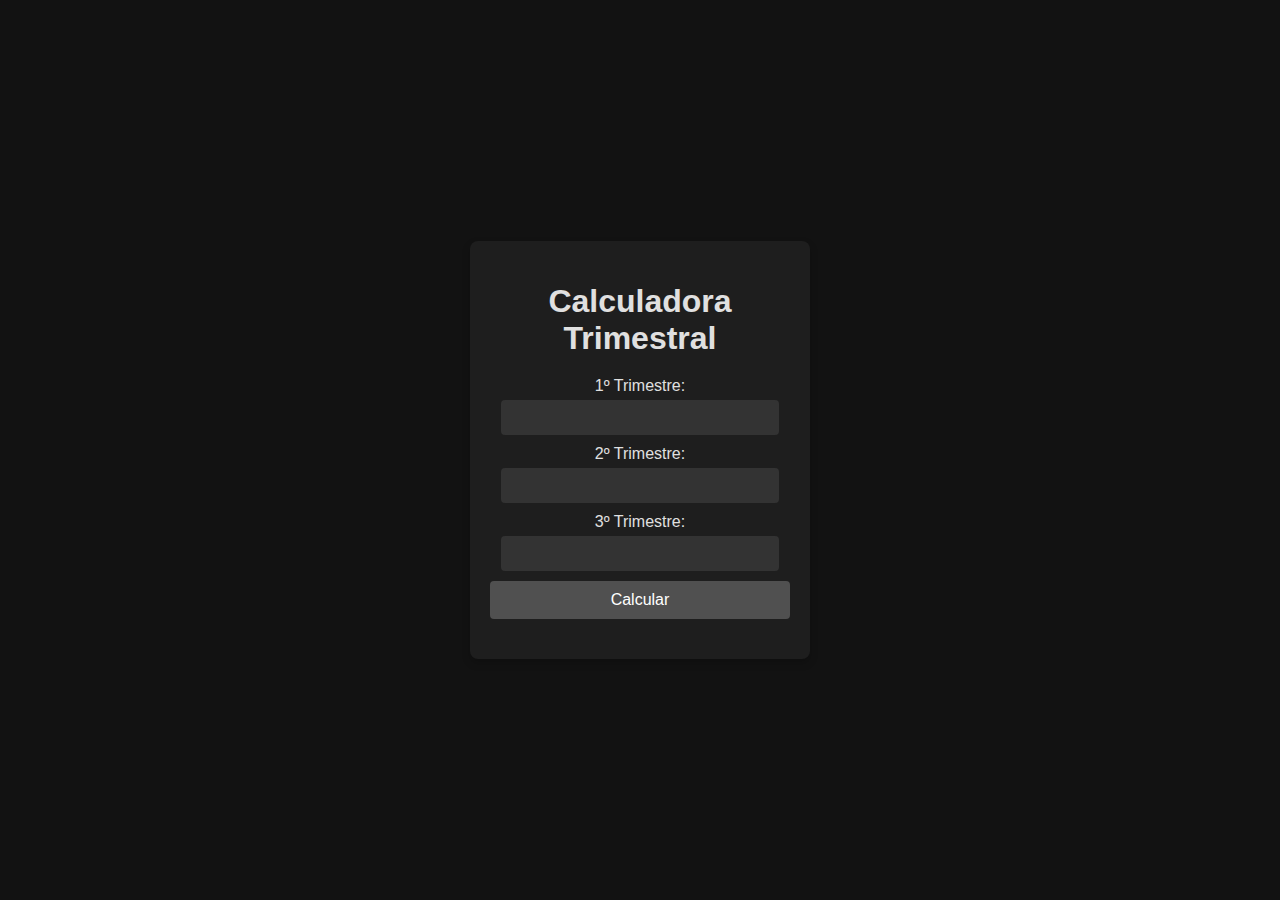
==== index.html @ ab7270ad "First Commit" ====
<!DOCTYPE html>
<html lang="pt-BR">
<head>
    <meta charset="UTF-8">
    <meta name="viewport" content="width=device-width, initial-scale=1.0">
    <title>Calculadora Trimestral</title>
    <style>
        body {
            font-family: Arial, sans-serif;
            background-color: #121212;
            color: #e0e0e0;
            margin: 0;
            padding: 0;
            display: flex;
            justify-content: center;
            align-items: center;
            height: 100vh;
            overflow: hidden;
        }
        .container {
            background-color: #1e1e1e;
            padding: 20px;
            border-radius: 8px;
            box-shadow: 0 4px 8px rgba(0, 0, 0, 0.2);
            width: 300px;
            text-align: center;
        }
        h1 {
            color: #e0e0e0;
            margin-bottom: 20px;
        }
        label {
            display: block;
            margin: 10px 0 5px;
            color: #e0e0e0;
        }
        input {
            padding: 10px;
            width: calc(100% - 22px);
            border: none;
            border-radius: 4px;
            background-color: #333;
            color: #e0e0e0;
            box-sizing: border-box;
        }
        button {
            padding: 10px;
            width: 100%;
            border: none;
            border-radius: 4px;
            background-color: #505050;
            color: #ffffff;
            font-size: 16px;
            cursor: pointer;
            margin-top: 10px;
        }
        button:hover {
            background-color: rgb(0, 179, 0);
        }
        .resultado {
            font-weight: bold;
            margin-top: 15px;
            color: #e0e0e0;
            white-space: pre-wrap;
        }
        .aprovado {
            color: #00e676;
        }
        .reprovado {
            color: #ff5252;
        }
        .formula {
            color: #e0e0e0;
            margin-top: 10px;
            white-space: pre-wrap;
        }
        .formula strong {
            font-weight: bold;
        }
        .erro {
            color: #ff5252;
            font-size: 16px;
            margin-top: 10px;
            font-weight: bold;
        }
        #explicacao {
            color: #e0e0e0;
            margin-top: 10px;
            white-space: pre-wrap;
            display: none;
        }
        #porQueBtn {
            color: #1e88e5;
            background: none;
            border: none;
            text-decoration: underline;
            cursor: pointer;
            font-size: 16px;
            margin-top: 10px;
            display: none;
        }
        #porQueBtn:hover {
            color: #1565c0;
        }
    </style>
</head>
<body>
    <div class="container">
        <h1>Calculadora Trimestral</h1>
        <form id="notaForm">
            <label for="nota1">1º Trimestre:</label>
            <input type="number" id="nota1" step="0.1" max="10" required oninput="LimitarNumeros(this, 3)">
            
            <label for="nota2">2º Trimestre:</label>
            <input type="number" id="nota2" step="0.1" max="10" required oninput="LimitarNumeros(this, 3)">
            
            <label for="nota3">3º Trimestre:</label>
            <input type="number" id="nota3" step="0.1" max="10" required oninput="LimitarNumeros(this, 3)">
            
            <button type="button" onclick="calcularNotas()">Calcular</button>
        </form>
        
        <h2 id="resultado" class="resultado"></h2>
        <p id="formula" class="formula"></p>
        <p id="erro" class="erro"></p>
        <button id="porQueBtn" type="button" onclick="mostrarExplicacao()">Por quê?</button>
        <p id="explicacao"></p>
    </div>
    
    <script>
        function calcularNotas() {
            var nota1 = parseFloat(document.getElementById('nota1').value);
            var nota2 = parseFloat(document.getElementById('nota2').value);
            var nota3 = parseFloat(document.getElementById('nota3').value);

            if (isNaN(nota1) || isNaN(nota2) || isNaN(nota3)) {
                document.getElementById('erro').innerText = 'Por favor, insira valores válidos.';
                document.getElementById('resultado').innerText = '';
                document.getElementById('formula').innerText = '';
                document.getElementById('explicacao').innerText = '';
                document.getElementById('porQueBtn').style.display = 'none';
                return;
            }

            if (nota1 > 10 || nota2 > 10 || nota3 > 10) {
                document.getElementById('erro').innerText = 'Todas as notas devem ser menores ou iguais a 10.';
                document.getElementById('resultado').innerText = '';
                document.getElementById('formula').innerText = '';
                document.getElementById('explicacao').innerText = '';
                document.getElementById('porQueBtn').style.display = 'none';
                return;
            }

            document.getElementById('erro').innerText = '';
            
            var resultado = (nota1 * 3 + nota2 * 3 + nota3 * 4) / 10;
            
            var status = resultado >= 6 ? 'Aprovado!' : 'Reprovado.';
            var statusClass = resultado >= 6 ? 'aprovado' : 'reprovado';
            var explicacao = resultado >= 6 
                ? `Você tirou "${resultado.toFixed(2)}" e foi aprovado porque a média é "6.00".` 
                : `Você tirou "${resultado.toFixed(2)}" e foi reprovado porque a média é "6.00".`;

            var formulaTexto = `<strong>Fórmula utilizada:</strong>\n(${nota1.toFixed(1)} * 3 + ${nota2.toFixed(1)} * 3 + ${nota3.toFixed(1)} * 4) / 10 = ${resultado.toFixed(2)}`;
            document.getElementById('resultado').innerText = `Resultado: ${resultado.toFixed(2)}\n${status}`;
            document.getElementById('resultado').className = 'resultado ' + statusClass;
            document.getElementById('formula').innerHTML = formulaTexto;
            document.getElementById('explicacao').innerText = explicacao;
            document.getElementById('explicacao').style.display = 'none';
            document.getElementById('porQueBtn').style.display = 'block';
            document.getElementById('porQueBtn').innerText = 'Por quê?';
        }

        function mostrarExplicacao() {
            var explicacao = document.getElementById('explicacao');
            var botao = document.getElementById('porQueBtn');

            if (explicacao.style.display === 'none') {
                explicacao.style.display = 'block';
                botao.innerText = 'Fechar explicação';
            } else {
                explicacao.style.display = 'none';
                botao.innerText = 'Por quê?';
            }
        }

        function LimitarNumeros(campo, maxDigitos) {
    let valor = campo.value;
    
    // Verifica se o valor já contém um ponto decimal
    let partes = valor.split('.');
    if (partes.length > 2) {
        // Se houver mais de um ponto decimal, remova os extras
        valor = partes.shift() + '.' + partes.join('');
        campo.value = valor;
    }

    // Limita o número de dígitos decimais a 1
    if (partes[1] && partes[1].length > 1) {
        partes[1] = partes[1].slice(0, 1);
        valor = partes.join('.');
        campo.value = valor;
    }

    // Limita o comprimento total do valor (contando ponto decimal)
    if (valor.length > maxDigitos) {
        campo.value = valor.slice(0, maxDigitos);
    }
}
    </script>
</body>
</html>
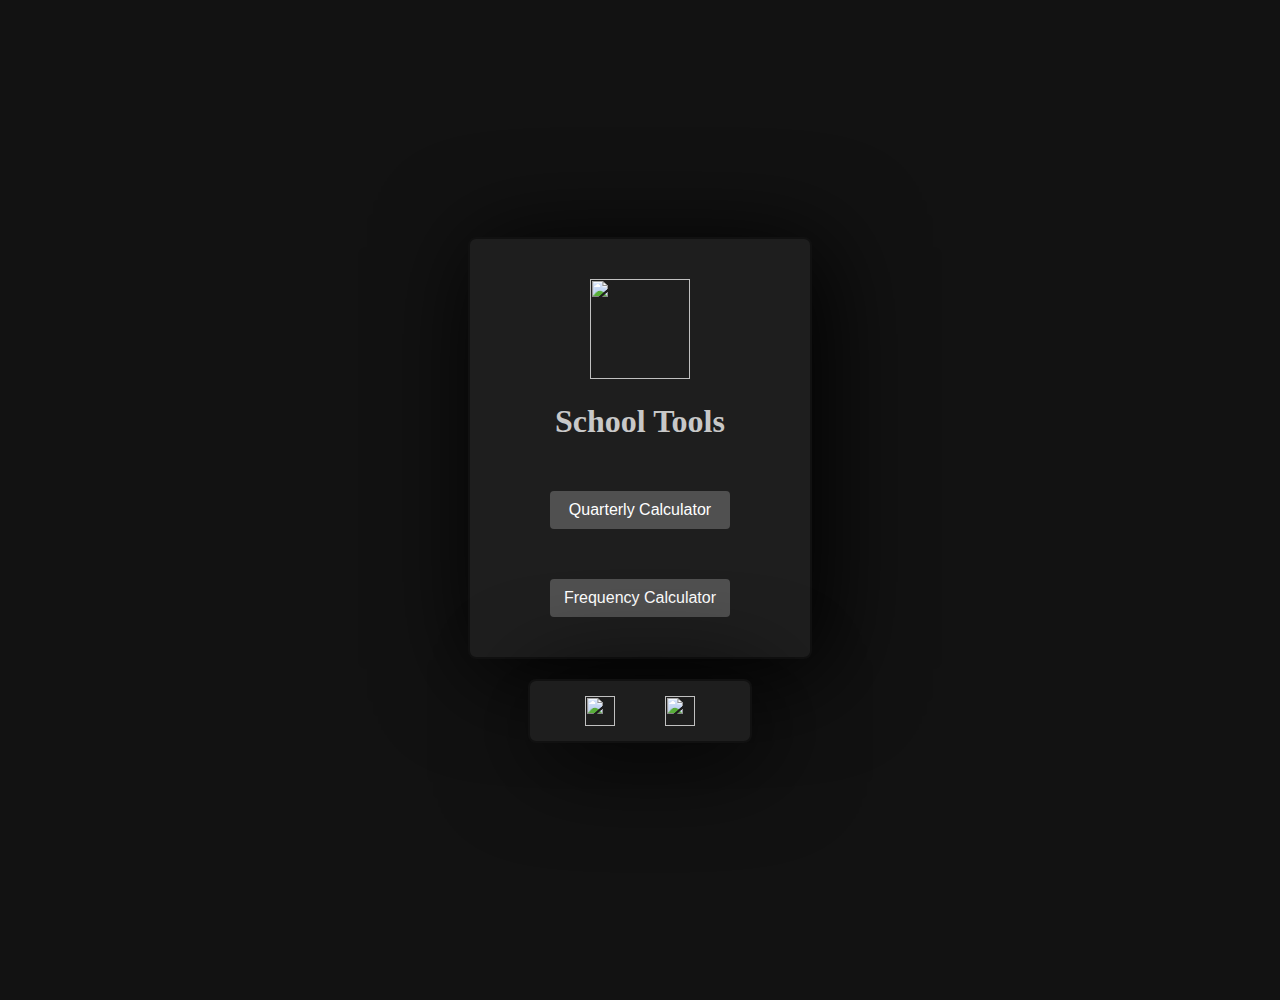
==== commit 72f22519: "Development Update" ====
--- a/index.html
+++ b/index.html
@@ -1,212 +1,54 @@
 <!DOCTYPE html>
-<html lang="pt-BR">
-<head>
-    <meta charset="UTF-8">
-    <meta name="viewport" content="width=device-width, initial-scale=1.0">
-    <title>Calculadora Trimestral</title>
-    <style>
-        body {
-            font-family: Arial, sans-serif;
-            background-color: #121212;
-            color: #e0e0e0;
-            margin: 0;
-            padding: 0;
-            display: flex;
-            justify-content: center;
-            align-items: center;
-            height: 100vh;
-            overflow: hidden;
-        }
-        .container {
-            background-color: #1e1e1e;
-            padding: 20px;
-            border-radius: 8px;
-            box-shadow: 0 4px 8px rgba(0, 0, 0, 0.2);
-            width: 300px;
-            text-align: center;
-        }
-        h1 {
-            color: #e0e0e0;
-            margin-bottom: 20px;
-        }
-        label {
-            display: block;
-            margin: 10px 0 5px;
-            color: #e0e0e0;
-        }
-        input {
-            padding: 10px;
-            width: calc(100% - 22px);
-            border: none;
-            border-radius: 4px;
-            background-color: #333;
-            color: #e0e0e0;
-            box-sizing: border-box;
-        }
-        button {
-            padding: 10px;
-            width: 100%;
-            border: none;
-            border-radius: 4px;
-            background-color: #505050;
-            color: #ffffff;
-            font-size: 16px;
-            cursor: pointer;
-            margin-top: 10px;
-        }
-        button:hover {
-            background-color: rgb(0, 179, 0);
-        }
-        .resultado {
-            font-weight: bold;
-            margin-top: 15px;
-            color: #e0e0e0;
-            white-space: pre-wrap;
-        }
-        .aprovado {
-            color: #00e676;
-        }
-        .reprovado {
-            color: #ff5252;
-        }
-        .formula {
-            color: #e0e0e0;
-            margin-top: 10px;
-            white-space: pre-wrap;
-        }
-        .formula strong {
-            font-weight: bold;
-        }
-        .erro {
-            color: #ff5252;
-            font-size: 16px;
-            margin-top: 10px;
-            font-weight: bold;
-        }
-        #explicacao {
-            color: #e0e0e0;
-            margin-top: 10px;
-            white-space: pre-wrap;
-            display: none;
-        }
-        #porQueBtn {
-            color: #1e88e5;
-            background: none;
-            border: none;
-            text-decoration: underline;
-            cursor: pointer;
-            font-size: 16px;
-            margin-top: 10px;
-            display: none;
-        }
-        #porQueBtn:hover {
-            color: #1565c0;
-        }
-    </style>
-</head>
-<body>
-    <div class="container">
-        <h1>Calculadora Trimestral</h1>
-        <form id="notaForm">
-            <label for="nota1">1º Trimestre:</label>
-            <input type="number" id="nota1" step="0.1" max="10" required oninput="LimitarNumeros(this, 3)">
-            
-            <label for="nota2">2º Trimestre:</label>
-            <input type="number" id="nota2" step="0.1" max="10" required oninput="LimitarNumeros(this, 3)">
-            
-            <label for="nota3">3º Trimestre:</label>
-            <input type="number" id="nota3" step="0.1" max="10" required oninput="LimitarNumeros(this, 3)">
-            
-            <button type="button" onclick="calcularNotas()">Calcular</button>
-        </form>
-        
-        <h2 id="resultado" class="resultado"></h2>
-        <p id="formula" class="formula"></p>
-        <p id="erro" class="erro"></p>
-        <button id="porQueBtn" type="button" onclick="mostrarExplicacao()">Por quê?</button>
-        <p id="explicacao"></p>
-    </div>
-    
-    <script>
-        function calcularNotas() {
-            var nota1 = parseFloat(document.getElementById('nota1').value);
-            var nota2 = parseFloat(document.getElementById('nota2').value);
-            var nota3 = parseFloat(document.getElementById('nota3').value);
+<html lang="en">
+    <head>
+        <meta charset="UTF-8" />
+        <meta name="viewport" content="width=device-width, initial-scale=1.0" />
+        <title>School Tools</title>
+        <link rel="shortcut icon" href="ico/Tool.ico" type="image/x-icon" />
+        <link rel="stylesheet" href="./Code/CSS/Index.css">
+    </head>
+    <body>
+        <div class="container">
+            <div class="center">
+                <header>
+                    <img src="img/Icons/White book.png" />
+                    <h1>School Tools</h1>
+                </header>
+            </div>
+            <div class="center">
+                <nav>
+                    <a
+                        href="./Pages/Quarterly Calculator.html"
+                        class="MarginBottom5PX"
+                    >
+                        <button>Quarterly Calculator</button>
+                    </a>
 
-            if (isNaN(nota1) || isNaN(nota2) || isNaN(nota3)) {
-                document.getElementById('erro').innerText = 'Por favor, insira valores válidos.';
-                document.getElementById('resultado').innerText = '';
-                document.getElementById('formula').innerText = '';
-                document.getElementById('explicacao').innerText = '';
-                document.getElementById('porQueBtn').style.display = 'none';
-                return;
-            }
-
-            if (nota1 > 10 || nota2 > 10 || nota3 > 10) {
-                document.getElementById('erro').innerText = 'Todas as notas devem ser menores ou iguais a 10.';
-                document.getElementById('resultado').innerText = '';
-                document.getElementById('formula').innerText = '';
-                document.getElementById('explicacao').innerText = '';
-                document.getElementById('porQueBtn').style.display = 'none';
-                return;
-            }
-
-            document.getElementById('erro').innerText = '';
-            
-            var resultado = (nota1 * 3 + nota2 * 3 + nota3 * 4) / 10;
-            
-            var status = resultado >= 6 ? 'Aprovado!' : 'Reprovado.';
-            var statusClass = resultado >= 6 ? 'aprovado' : 'reprovado';
-            var explicacao = resultado >= 6 
-                ? `Você tirou "${resultado.toFixed(2)}" e foi aprovado porque a média é "6.00".` 
-                : `Você tirou "${resultado.toFixed(2)}" e foi reprovado porque a média é "6.00".`;
-
-            var formulaTexto = `<strong>Fórmula utilizada:</strong>\n(${nota1.toFixed(1)} * 3 + ${nota2.toFixed(1)} * 3 + ${nota3.toFixed(1)} * 4) / 10 = ${resultado.toFixed(2)}`;
-            document.getElementById('resultado').innerText = `Resultado: ${resultado.toFixed(2)}\n${status}`;
-            document.getElementById('resultado').className = 'resultado ' + statusClass;
-            document.getElementById('formula').innerHTML = formulaTexto;
-            document.getElementById('explicacao').innerText = explicacao;
-            document.getElementById('explicacao').style.display = 'none';
-            document.getElementById('porQueBtn').style.display = 'block';
-            document.getElementById('porQueBtn').innerText = 'Por quê?';
-        }
-
-        function mostrarExplicacao() {
-            var explicacao = document.getElementById('explicacao');
-            var botao = document.getElementById('porQueBtn');
-
-            if (explicacao.style.display === 'none') {
-                explicacao.style.display = 'block';
-                botao.innerText = 'Fechar explicação';
-            } else {
-                explicacao.style.display = 'none';
-                botao.innerText = 'Por quê?';
-            }
-        }
-
-        function LimitarNumeros(campo, maxDigitos) {
-    let valor = campo.value;
-    
-    // Verifica se o valor já contém um ponto decimal
-    let partes = valor.split('.');
-    if (partes.length > 2) {
-        // Se houver mais de um ponto decimal, remova os extras
-        valor = partes.shift() + '.' + partes.join('');
-        campo.value = valor;
-    }
-
-    // Limita o número de dígitos decimais a 1
-    if (partes[1] && partes[1].length > 1) {
-        partes[1] = partes[1].slice(0, 1);
-        valor = partes.join('.');
-        campo.value = valor;
-    }
-
-    // Limita o comprimento total do valor (contando ponto decimal)
-    if (valor.length > maxDigitos) {
-        campo.value = valor.slice(0, maxDigitos);
-    }
-}
-    </script>
-</body>
+                    <a
+                        href="Pages/Frequency Calculator.html"
+                        class="MarginBottom20PX"
+                    >
+                        <button>Frequency Calculator</button>
+                    </a>
+                </nav>
+            </div>
+        </div>
+        <div class="SmallContainer">
+            <div>
+                <nav class="NavHover">
+                    <nav class="IconFoot">
+                        <a
+                            target="_blank"
+                            href="https://github.com/GregSaid/-Quarterly-Calculator"
+                        >
+                            <img src="./img/Icons/GitHub.png" />
+                        </a>
+                        <a href="mailto:gregcontact.github@gmail.com">
+                            <img src="./img/Icons/Email.png" />
+                        </a>
+                    </nav>
+                </nav>
+            </div>
+        </div>
+    </body>
 </html>
--- a/Code/CSS/Index.css
+++ b/Code/CSS/Index.css
@@ -0,0 +1,120 @@
+.center {
+    text-align: center;
+}
+
+.container {
+    background-color: #1e1e1e;
+    padding: 20px;
+    border-radius: 8px;
+    box-shadow: 10px 10px 100px rgba(0, 0, 0, 1);
+    width: 300px;
+    text-align: center;
+    margin-bottom: 20px;
+    border: 2px solid #111111;
+}
+
+.SmallContainer {
+    background-color: #1e1e1e;
+    padding: 10px;
+    border-radius: 8px;
+    box-shadow: 10px 10px 100px rgba(0, 0, 0, 1);
+    width: 200px;
+    height: auto;
+    margin-bottom: 20px;
+    display: flex;
+    justify-content: center;
+    align-items: center;
+    text-align: center;
+    border: 2px solid #111111;
+}
+
+.MarginBottom5PX {
+    margin-bottom: 5px;
+}
+
+.MarginBottom20PX {
+    margin-bottom: 20px;
+}
+
+.IconFoot {
+    display: flex;
+    justify-content: center;
+    gap: 10px;
+}
+
+.IconFoot a {
+    display: flex;
+}
+
+.IconFoot img {
+    width: 25px;
+    height: 25px;
+    margin: 5px;
+    margin-left: 20px;
+    margin-right: 20px;
+}
+
+.NavHover a img {
+    width: 30px;
+    height: 30px;
+    transition: transform 0.3s, filter 0.3s;
+}
+
+.NavHover a img:hover {
+    transform: scale(1.3);
+    filter: drop-shadow(0px 0px 5px rgb(100, 100, 255));
+}
+
+body {
+    background-color: #121212;
+    justify-content: center;
+    align-items: center;
+    display: flex;
+    margin: 50px;
+
+    background-image: url('/img/Background/Blur/ToolsMenu.jpg');
+    background-size: cover;
+    background-position: none;
+    background-repeat: no-repeat;
+    display: flex;
+    flex-direction: column;
+    height: 100vh;
+}
+
+h1 {
+    color: rgb(200, 200, 200);
+    font-size: xx-large;
+    margin-top: 20px;
+    margin-left: 20px;
+    margin-right: 20px;
+}
+
+header img {
+    width: 100px;
+    height: 100px;
+    margin-top: 20px;
+    margin-left: 20px;
+    margin-right: 20px;
+}
+
+button {
+    padding: 10px;
+    width: 100%;
+    border: none;
+    border-radius: 4px;
+    background-color: #505050;
+    color: #ffffff;
+    font-size: 16px;
+    cursor: pointer;
+    margin-top: 30px;
+    margin-bottom: 20px;
+    width: 60%;
+    transition: background-color 0.3s, transform 0.3s,
+        box-shadow 0.3s;
+}
+
+button:hover {
+    box-shadow: 0px 0px 10px rgb(100, 100, 255);
+    background-color: rgb(100, 100, 255);
+    transform: scale(1.1);
+}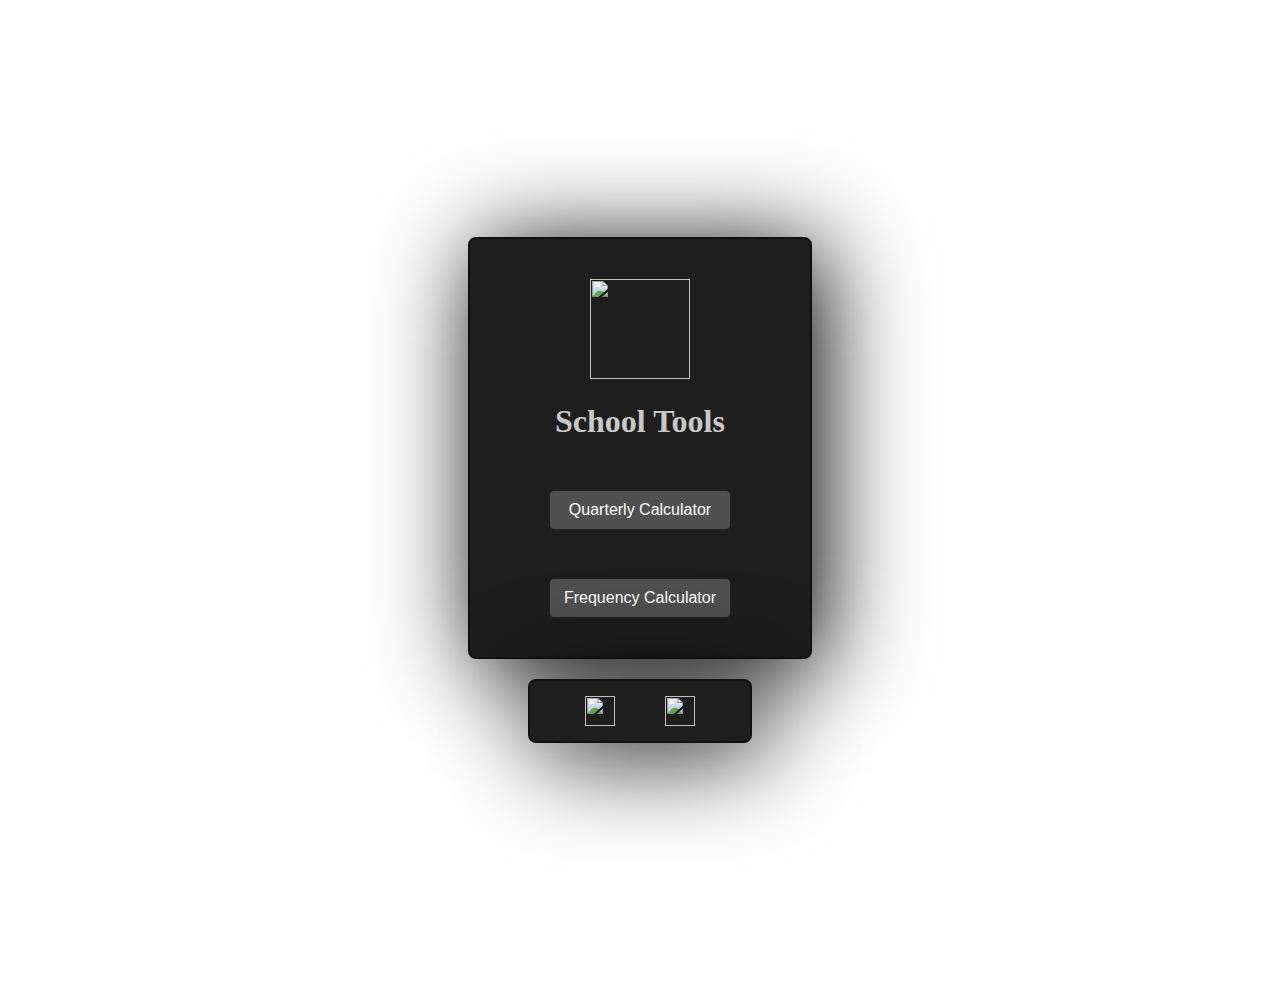
==== commit caa40d36: "Test Commit" ====
--- a/index.html
+++ b/index.html
@@ -5,7 +5,7 @@
         <meta name="viewport" content="width=device-width, initial-scale=1.0" />
         <title>School Tools</title>
         <link rel="shortcut icon" href="ico/Tool.ico" type="image/x-icon" />
-        <link rel="stylesheet" href="./Code/CSS/Index.css">
+        <link rel="stylesheet" href="./Code/CSS/Index.css" />
     </head>
     <body>
         <div class="container">
--- a/Code/CSS/Index.css
+++ b/Code/CSS/Index.css
@@ -66,7 +66,6 @@
 }
 
 body {
-    background-color: #121212;
     justify-content: center;
     align-items: center;
     display: flex;
@@ -109,12 +108,11 @@
     margin-top: 30px;
     margin-bottom: 20px;
     width: 60%;
-    transition: background-color 0.3s, transform 0.3s,
-        box-shadow 0.3s;
+    transition: background-color 0.3s, transform 0.3s, box-shadow 0.3s;
 }
 
 button:hover {
     box-shadow: 0px 0px 10px rgb(100, 100, 255);
     background-color: rgb(100, 100, 255);
     transform: scale(1.1);
-}+}
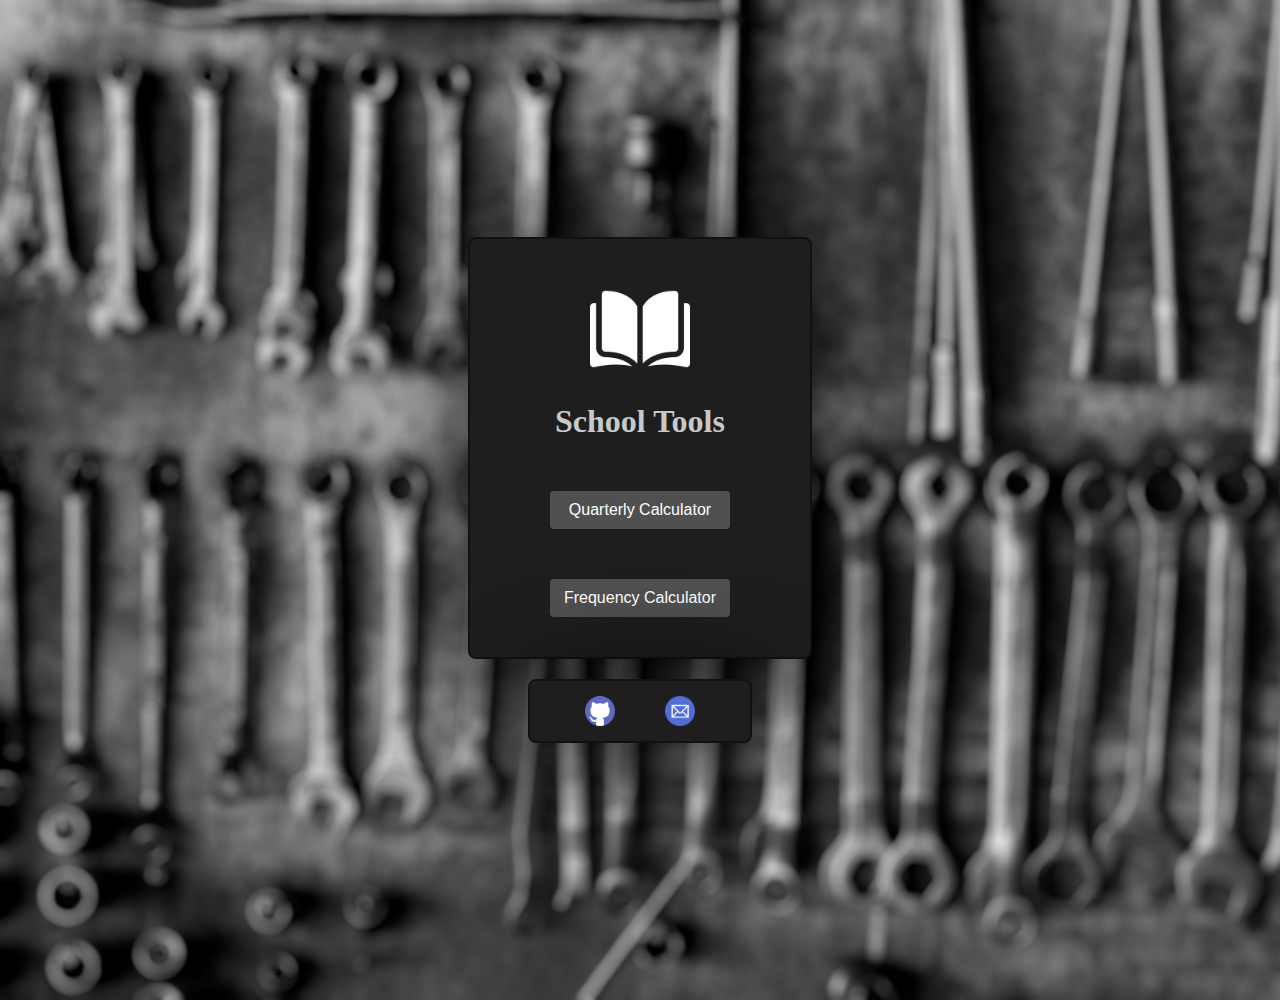
==== commit 787004fd: "URGENT UPDATE!" ====
--- a/index.html
+++ b/index.html
@@ -11,7 +11,7 @@
         <div class="container">
             <div class="center">
                 <header>
-                    <img src="img/Icons/White book.png" />
+                    <img src="./Code/CSS/img/Icons/White book.png" />
                     <h1>School Tools</h1>
                 </header>
             </div>
@@ -41,10 +41,10 @@
                             target="_blank"
                             href="https://github.com/GregSaid/-Quarterly-Calculator"
                         >
-                            <img src="./img/Icons/GitHub.png" />
+                            <img src="./Code/CSS/img/Icons/GitHub.png" />
                         </a>
                         <a href="mailto:gregcontact.github@gmail.com">
-                            <img src="./img/Icons/Email.png" />
+                            <img src="./Code/CSS/img/Icons/Email.png" />
                         </a>
                     </nav>
                 </nav>
--- a/Code/CSS/Index.css
+++ b/Code/CSS/Index.css
@@ -71,7 +71,7 @@
     display: flex;
     margin: 50px;
 
-    background-image: url('/img/Background/Blur/ToolsMenu.jpg');
+    background-image: url('./img/Background/Blur/ToolsMenu.jpg');
     background-size: cover;
     background-position: none;
     background-repeat: no-repeat;
